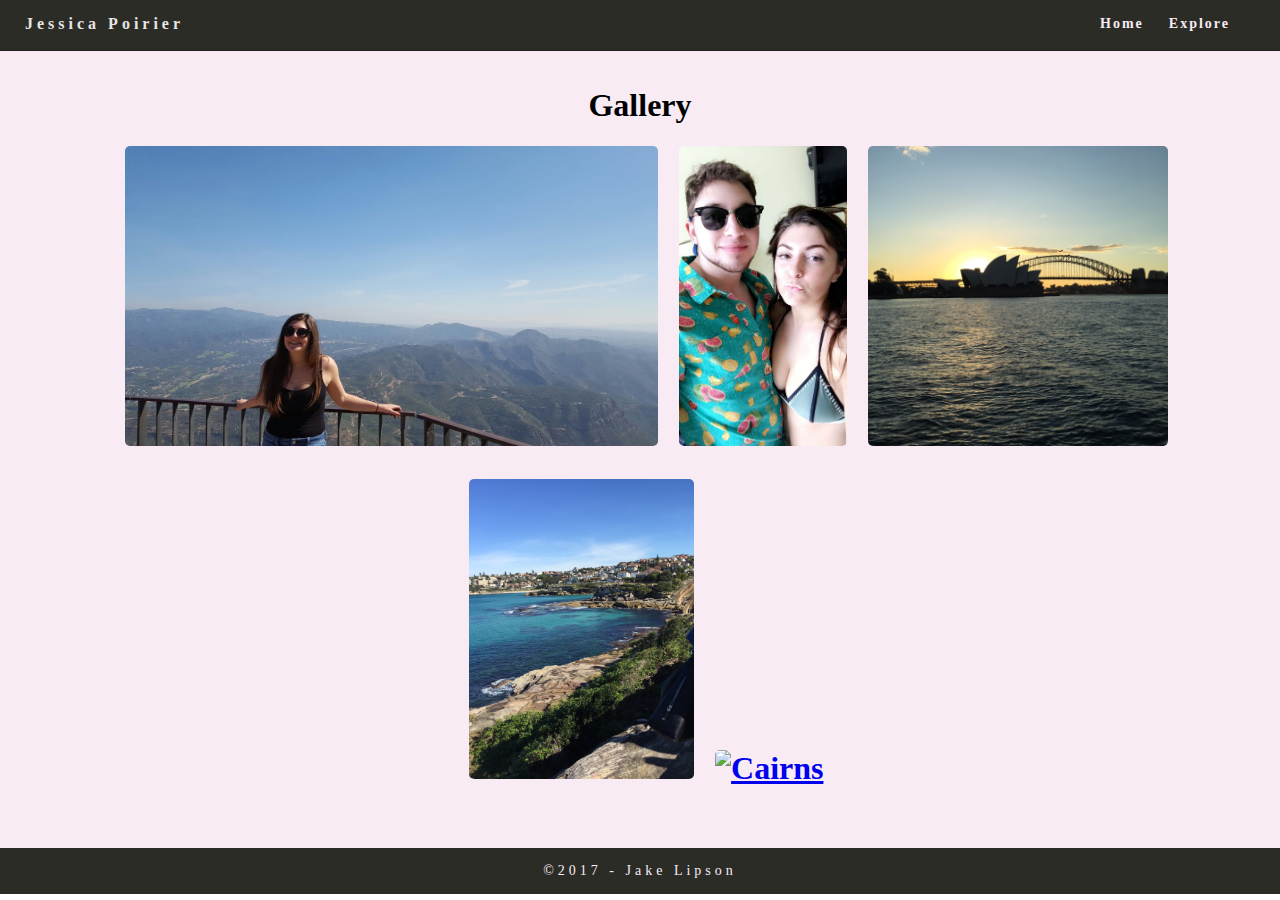
==== pages/explore.html @ 5c054674 "Add files via upload" ====
<!doctype html>
<html>
<head>
<meta charset="UTF-8">
<title>Jessica Poirier</title>
<link href="../css/style.css" rel="stylesheet" type="text/css">
<link href="../css/explorestyle.css" rel="stylesheet" type="text/css">
<script>var __adobewebfontsappname__="dreamweaver"</script>
<script src="http://use.edgefonts.net/antic:n4:default.js" type="text/javascript"></script>
</head>

<body>
<!-- Main Container -->
<div class="container">
  <!-- Navigation -->
  <header> <a href="../index.html">
	<h4 class="logo">Jessica Poirier</h4>
		</a>
	<nav>
	  <ul>
	  	<li><a href="../index.html">Home</a></li>
		<li><a href="../pages/explore.html">Explore</a></li>
  	  </ul>
	</nav>
  </header>
	
  <!-- Galery -->
  <section class="gallery" id="gallery">
  	<h1>Gallery<h1>
  	<div class="picdiv">
  	<a href="../assets/galery/IMG_5451.JPG"><img src="../assets/galery/IMG_5451.JPG" alt="Jess" class="pic"></a>
  	</div>
  	<div class="picdiv">
  	<a href="../assets/galery/IMG_5083.JPG"><img src="../assets/galery/IMG_5083.JPG" alt="Jess and Jake" class="pic"></a>
  	</div>
  	<div class="picdiv">
  	<a href="../assets/galery/61673423-5A43-4F74-8005-BE0F18299875.JPG"><img src="../assets/galery/61673423-5A43-4F74-8005-BE0F18299875.JPG" alt="Australia" class="pic"></a>
  	</div>
  	<div class="picdiv">
  	<a href="../assets/galery/Bondi Beach.JPG"><img src="../assets/galery/Bondi Beach.JPG" alt="Cliff walk" class="pic"></a>
	</div>
	<div class="picdiv">
	<a href="../assets/galery/Cairns.JPG"><img src="../assets/galery/Cairns.JPG" alt="Cairns" class="pic"></a>
	</div>
  </section>

	<!-- Copyright Section -->
	<div class="copyright">&copy;2017 - <strong>Jake Lipson</strong></div>
</div>
</body>
</html>
---- css/style.css ----
@charset "UTF-8";
/* CSS Document */
/* Body */
body {
	font-family: antic;
	background-color: 000000;
	margin-top: 0px;
	margin-right: 0px;
	margin-bottom: 0px;
	margin-left: 0px;
	font-style: normal;
	font-weight: 400;
}
/* Container */
.container {
	width: 100%;
	margin-left: auto;
	margin-right: auto;
	background-color: #FFFFFF;
}
/* Navigation */
header {
	width: 100%;
	height: 50px;
	background-color: #2C2C27;
	/*position: fixed;*/
	border-bottom-color: #202020;
	border-bottom-style: solid;
	border-bottom-width: thin;
}
.logo {
	color: #E6E6E6;
	font-weight: bold;
	text-align: undefined;
	width: 21%;
	float: left;
	margin-top: 15px;
	margin-left: 25px;
	padding-bottom: 15px;
	letter-spacing: 4px;
}
nav {
	float: right;
	width: 65%;
	text-align: right;
	margin-right: 25px;
}
header nav ul {
	list-style: none;
	float: right;
}
nav ul li {
	float: left;
	color: #F8EBF3;
	font-size: 14px;
	text-align: left;
	margin-right: 25px;
	letter-spacing: 2px;
	font-weight: bold;
	transition: all 0.3s linear;
}
ul li a {
	color: #F8EBF3;
	text-decoration: none;
}
/* Copyright */
.copyright {
	text-align: center;
	padding-top: 15px;
	padding-bottom: 15px;
	background-color: #2C2C27;
	color: #F8EBF3;
	font-weight: lighter;
	font-size: 14px;
	letter-spacing: 4px;
}
---- css/explorestyle.css ----
@charset "UTF-8";
/* CSS Document */
/* Main */
.gallery {
	background-color: #F8EBF3;
	padding: 15px 0px 15px 50px;
	margin-left: -50px;
	width: 100%;
}
.gallery h1 {
	text-align: center;
}
.picdiv {
	display: inline-block;
	margin-bottom: 25px;
	margin-left: 1%;
	padding-top: 
	float: left;
}
.pic {
	border-radius: 5px;
	height: 300px;
}
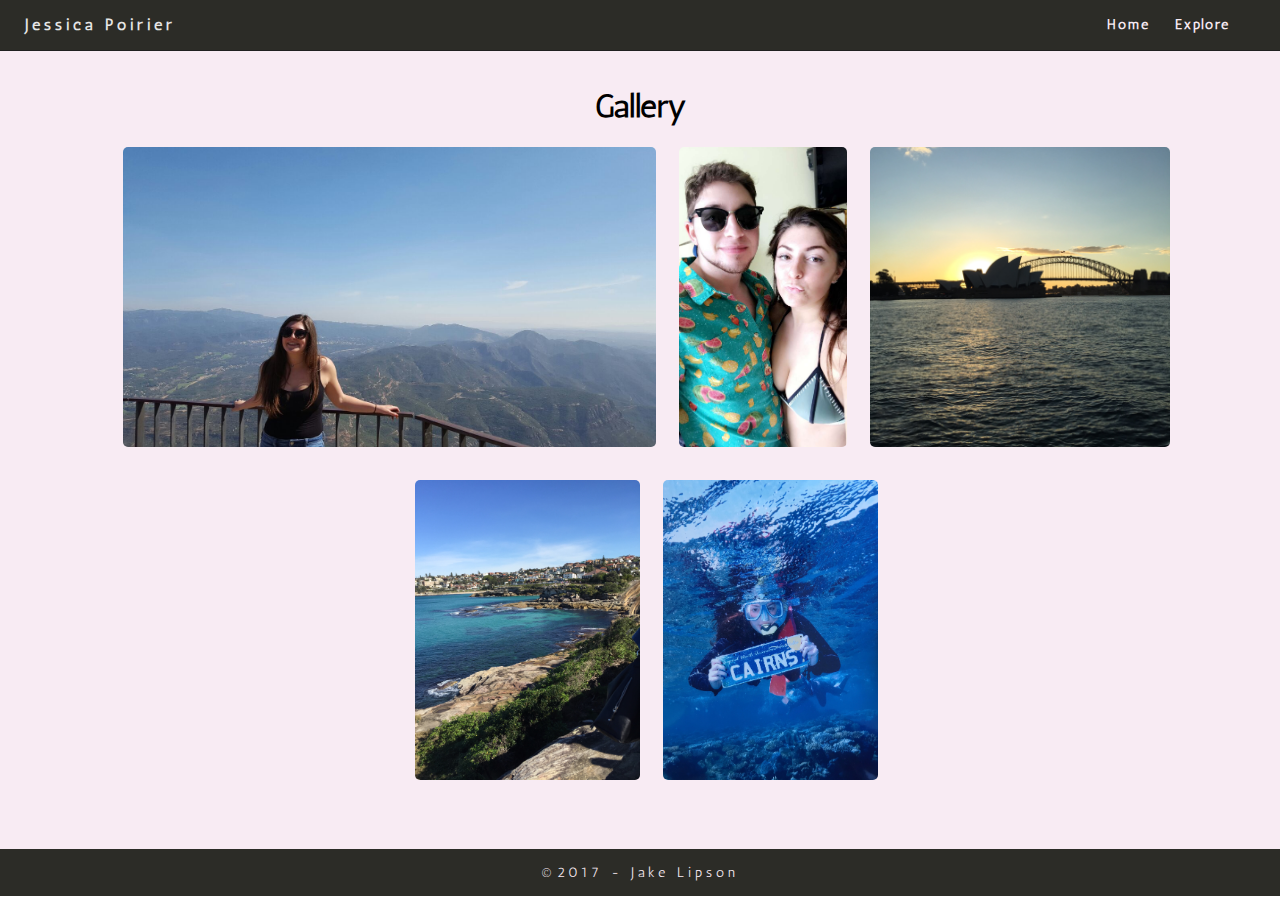
==== commit e8bfd293: "Update explore.html" ====
--- a/pages/explore.html
+++ b/pages/explore.html
@@ -5,8 +5,7 @@
 <title>Jessica Poirier</title>
 <link href="../css/style.css" rel="stylesheet" type="text/css">
 <link href="../css/explorestyle.css" rel="stylesheet" type="text/css">
-<script>var __adobewebfontsappname__="dreamweaver"</script>
-<script src="http://use.edgefonts.net/antic:n4:default.js" type="text/javascript"></script>
+<link rel="stylesheet" type="text/css" href="//fonts.googleapis.com/css?family=Antic" />
 </head>
 
 <body>
--- a/css/style.css
+++ b/css/style.css
@@ -2,7 +2,7 @@
 /* CSS Document */
 /* Body */
 body {
-	font-family: antic;
+	font-family: Antic;
 	background-color: 000000;
 	margin-top: 0px;
 	margin-right: 0px;
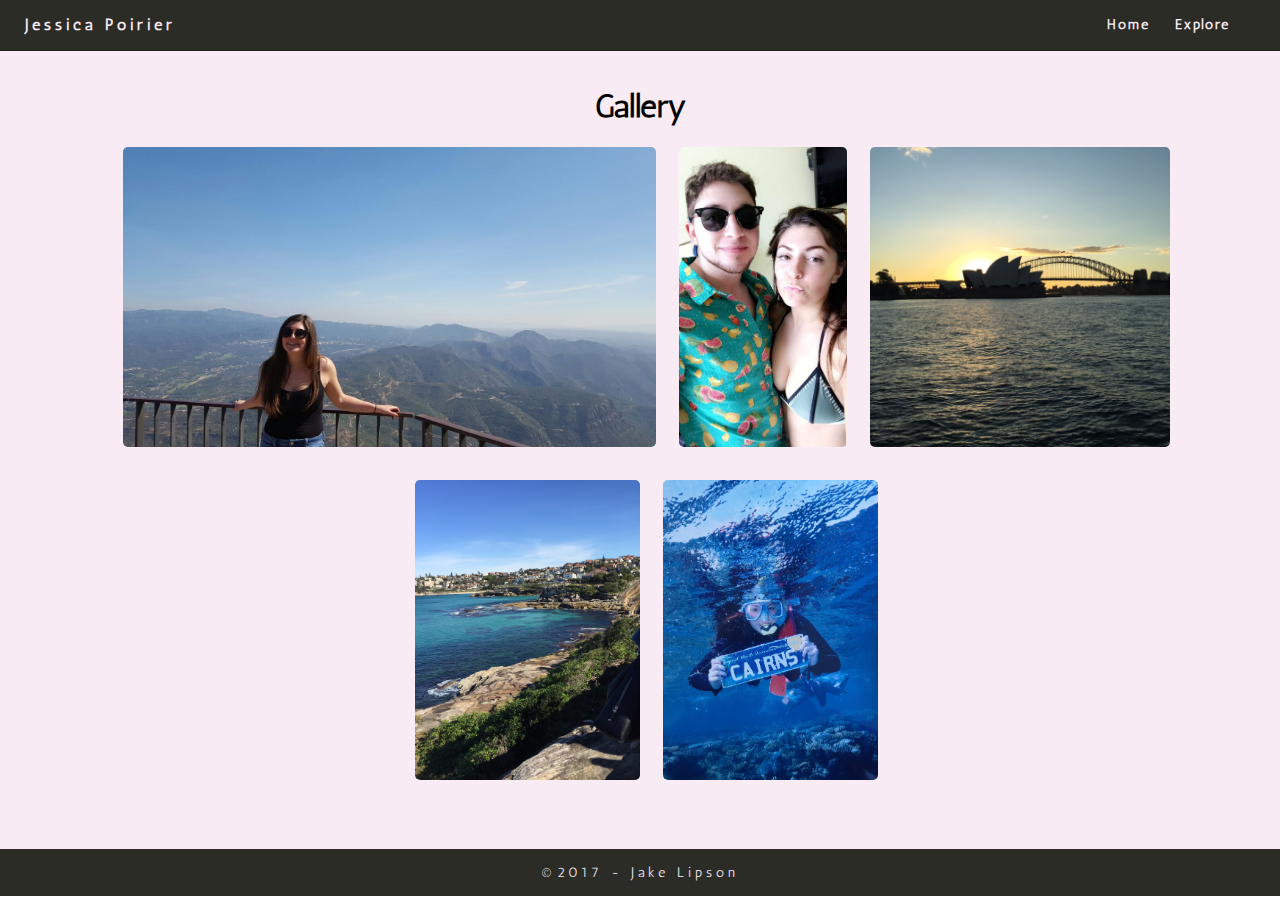
==== commit 8a6c41f8: "Add files via upload" ====
--- a/pages/explore.html
+++ b/pages/explore.html
@@ -5,7 +5,15 @@
 <title>Jessica Poirier</title>
 <link href="../css/style.css" rel="stylesheet" type="text/css">
 <link href="../css/explorestyle.css" rel="stylesheet" type="text/css">
-<link rel="stylesheet" type="text/css" href="//fonts.googleapis.com/css?family=Antic" />
+<link rel="stylesheet" type="text/css" href="//fonts.googleapis.com/css?family=Antic"/>
+<link rel="apple-touch-icon" sizes="180x180" href="/favicon/apple-touch-icon.png">
+<link rel="icon" type="image/png" sizes="32x32" href="/favicon/favicon-32x32.png">
+<link rel="icon" type="image/png" sizes="16x16" href="/favicon/favicon-16x16.png">
+<link rel="manifest" href="/favicon/manifest.json">
+<link rel="mask-icon" href="/favicon/safari-pinned-tab.svg" color="#2c2c27">
+<link rel="shortcut icon" href="/favicon/favicon.ico">
+<meta name="msapplication-config" content="/favicon/browserconfig.xml">
+<meta name="theme-color" content="#f8ebf3">
 </head>
 
 <body>
--- a/css/style.css
+++ b/css/style.css
@@ -29,7 +29,7 @@
 	border-bottom-width: thin;
 }
 .logo {
-	color: #E6E6E6;
+	color: #F8EBF3;
 	font-weight: bold;
 	text-align: undefined;
 	width: 21%;
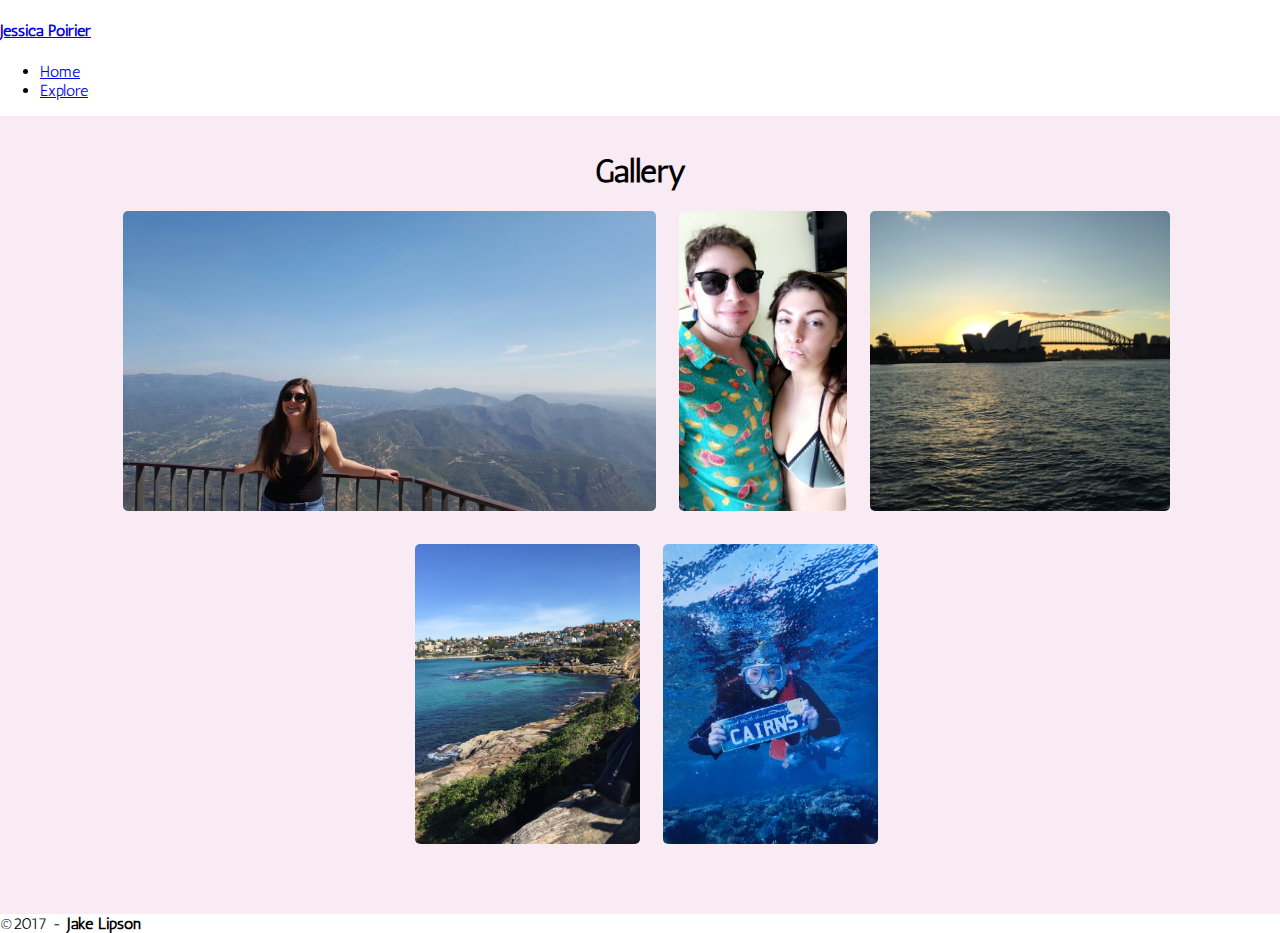
==== commit e3d1f203: "Create explore.html" ====
--- a/pages/explore.html
+++ b/pages/explore.html
@@ -35,19 +35,19 @@
   <section class="gallery" id="gallery">
   	<h1>Gallery<h1>
   	<div class="picdiv">
-  	<a href="../assets/galery/IMG_5451.JPG"><img src="../assets/galery/IMG_5451.JPG" alt="Jess" class="pic"></a>
+  	<a href="../assets/gallery/IMG_5451.JPG"><img src="../assets/gallery/IMG_5451.JPG" alt="Jess" class="pic"></a>
   	</div>
   	<div class="picdiv">
-  	<a href="../assets/galery/IMG_5083.JPG"><img src="../assets/galery/IMG_5083.JPG" alt="Jess and Jake" class="pic"></a>
+  	<a href="../assets/gallery/IMG_5083.JPG"><img src="../assets/gallery/IMG_5083.JPG" alt="Jess and Jake" class="pic"></a>
   	</div>
   	<div class="picdiv">
-  	<a href="../assets/galery/61673423-5A43-4F74-8005-BE0F18299875.JPG"><img src="../assets/galery/61673423-5A43-4F74-8005-BE0F18299875.JPG" alt="Australia" class="pic"></a>
+  	<a href="../assets/gallery/61673423-5A43-4F74-8005-BE0F18299875.JPG"><img src="../assets/gallery/61673423-5A43-4F74-8005-BE0F18299875.JPG" alt="Australia" class="pic"></a>
   	</div>
   	<div class="picdiv">
-  	<a href="../assets/galery/Bondi Beach.JPG"><img src="../assets/galery/Bondi Beach.JPG" alt="Cliff walk" class="pic"></a>
+  	<a href="../assets/gallery/Bondi Beach.JPG"><img src="../assets/gallery/Bondi Beach.JPG" alt="Cliff walk" class="pic"></a>
 	</div>
 	<div class="picdiv">
-	<a href="../assets/galery/Cairns.JPG"><img src="../assets/galery/Cairns.JPG" alt="Cairns" class="pic"></a>
+	<a href="../assets/gallery/Cairns.JPG"><img src="../assets/gallery/Cairns.JPG" alt="Cairns" class="pic"></a>
 	</div>
   </section>
 
--- a/css/style.css
+++ b/css/style.css
@@ -18,6 +18,11 @@
 	margin-right: auto;
 	background-color: #FFFFFF;
 }
+.anchor{
+  display: block;
+  height: 50px; /*same height as header*/
+  margin-top: -50px; /*same height as header*/
+  visibility: hidden;
 /* Navigation */
 header {
 	width: 100%;
@@ -32,7 +37,7 @@
 	color: #F8EBF3;
 	font-weight: bold;
 	text-align: undefined;
-	width: 21%;
+	width: 25%;
 	float: left;
 	margin-top: 15px;
 	margin-left: 25px;
@@ -41,7 +46,7 @@
 }
 nav {
 	float: right;
-	width: 65%;
+	width: 60%;
 	text-align: right;
 	margin-right: 25px;
 }
@@ -74,3 +79,15 @@
 	font-size: 14px;
 	letter-spacing: 4px;
 }
+/* Mobile */
+@media (max-width: 767px) {
+	header {
+		height: 60px;
+	}
+	.logo {
+		width: 60%;
+	}
+	nav {
+		width: 10%;
+	}
+}--- a/css/explorestyle.css
+++ b/css/explorestyle.css
@@ -15,9 +15,21 @@
 	margin-bottom: 25px;
 	margin-left: 1%;
 	padding-top: 
-	float: left;
 }
 .pic {
 	border-radius: 5px;
-	height: 300px;
+	max-height: 300px;
+	height: auto;
+}
+/* Mobile */
+@media (max-width: 767px) {
+	.pic {
+		max-width: 90%;
+	}
+}
+/* Small Desktops */
+@media (min-width: 768px) and (max-width: 1096px) {
+	.pic {
+		max-width: 50%;
+	}
 }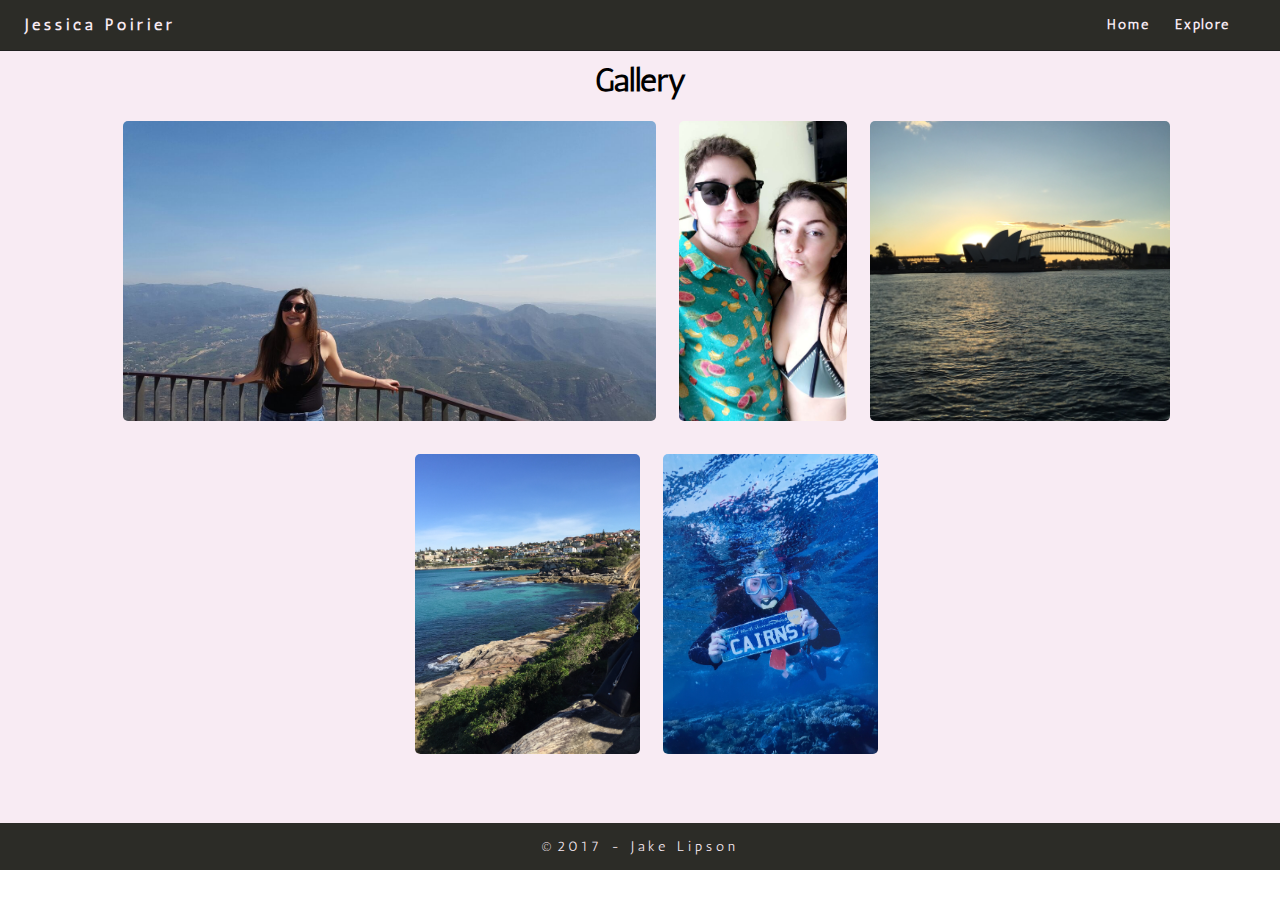
==== commit ec207b53: "Minor changes" ====
--- a/pages/explore.html
+++ b/pages/explore.html
@@ -32,7 +32,8 @@
   </header>
 	
   <!-- Galery -->
-  <section class="gallery" id="gallery">
+  <div class="start"></div>
+  <section class="gallery">
   	<h1>Gallery<h1>
   	<div class="picdiv">
   	<a href="../assets/gallery/IMG_5451.JPG"><img src="../assets/gallery/IMG_5451.JPG" alt="Jess" class="pic"></a>
--- a/css/style.css
+++ b/css/style.css
@@ -18,17 +18,12 @@
 	margin-right: auto;
 	background-color: #FFFFFF;
 }
-.anchor{
-  display: block;
-  height: 50px; /*same height as header*/
-  margin-top: -50px; /*same height as header*/
-  visibility: hidden;
 /* Navigation */
 header {
 	width: 100%;
 	height: 50px;
 	background-color: #2C2C27;
-	/*position: fixed;*/
+	position: fixed;
 	border-bottom-color: #202020;
 	border-bottom-style: solid;
 	border-bottom-width: thin;
@@ -68,6 +63,9 @@
 	color: #F8EBF3;
 	text-decoration: none;
 }
+.start {
+	padding-bottom: 25px;
+}
 /* Copyright */
 .copyright {
 	text-align: center;
@@ -90,4 +88,4 @@
 	nav {
 		width: 10%;
 	}
-}+}
